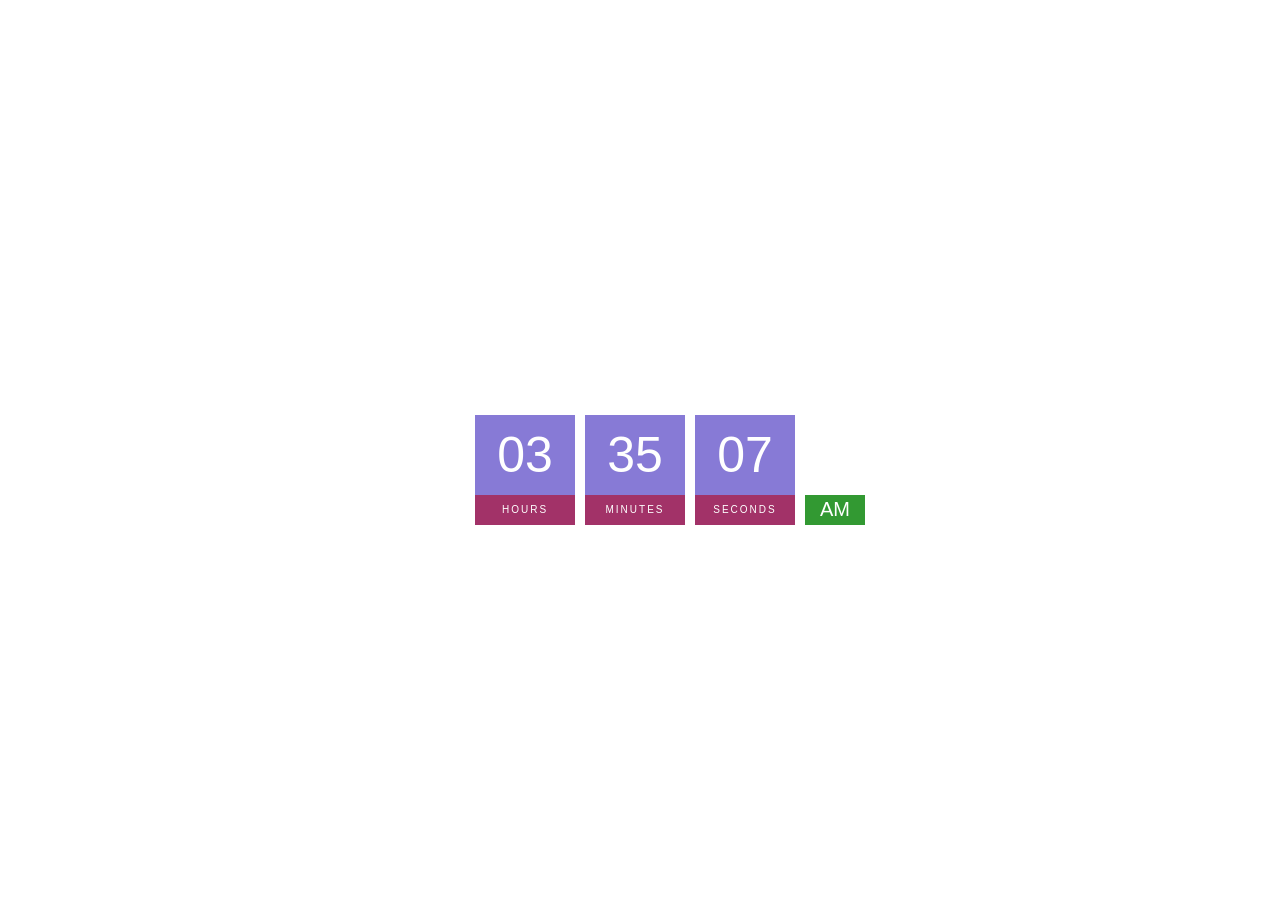
==== index.html @ 1e29483b "Add files via upload" ====
<!DOCTYPE html>
<html lang="en">

<head>
    <meta charset="UTF-8">
    <meta http-equiv="X-UA-Compatible" content="IE=edge">
    <meta name="viewport" content="width= , initial-scale=1.0">
    <title>Digital-clock</title>
    <link rel="stylesheet" href="style.css">
</head>

<body>
    <h2>Digital clock</h2>
    <div class="clock">
        <div>
            <span id="hour">00</span>
            <span class="text">Hours</span>
        </div>

        <div>
            <span id="minutes">00</span>
            <span class="text">Minutes</span>
        </div>

        <div>
            <span id="seconds">00</span>
            <span class="text">Seconds</span>
        </div>

        <div>
            <span id="ampm">AM</span>
        </div>

    </div>
    <script src="index.js"></script>
</body>

</html>
---- style.css ----
body{
    margin: 0;
    font-family: sans-serif;
    display: flex;
    flex-direction: column;
    align-items: center;
    height: 100vh;
    justify-content: center;
    background: url("https://images.unsplash.com/photo-1614597396930-cd6760b99f7c?ixlib=rb-1.2.1&ixid=MnwxMjA3fDB8MHxwaG90by1wYWdlfHx8fGVufDB8fHx8&auto=format&fit=crop&w=387&q=80");
    background-size: Cover;
    overflow: hidden;
}
    h2{
        text-transform: uppercase;
        letter-spacing:4px;
        font-size: 14px;
        text-align: center;
        color: white;
    }
    .clock {
      display: flex;
    }

    .clock div {
     margin: 5px;
     position: relative;
    }

    .clock span{
        width: 100px;
        height: 80px;
        background: slateblue;
        opacity: .8;
        color: white;
        display: flex;
        justify-content: center;
        align-items: center;
        font-size:50px;
        text-shadow: 2px 2px 4px rgba (0,0,0,0.3);

    }

      .clock .text{
        height: 30px;
        font-size: 10px;
        text-transform: uppercase;
        letter-spacing: 2px;
        background: rgb(139, 0, 67);
        opacity: 0.8;
      }
      .clock #ampm{
        bottom: 0;
        position: absolute;
        width: 60px;
        height: 30px;
        font-size: 20px;
        background: green;
      }
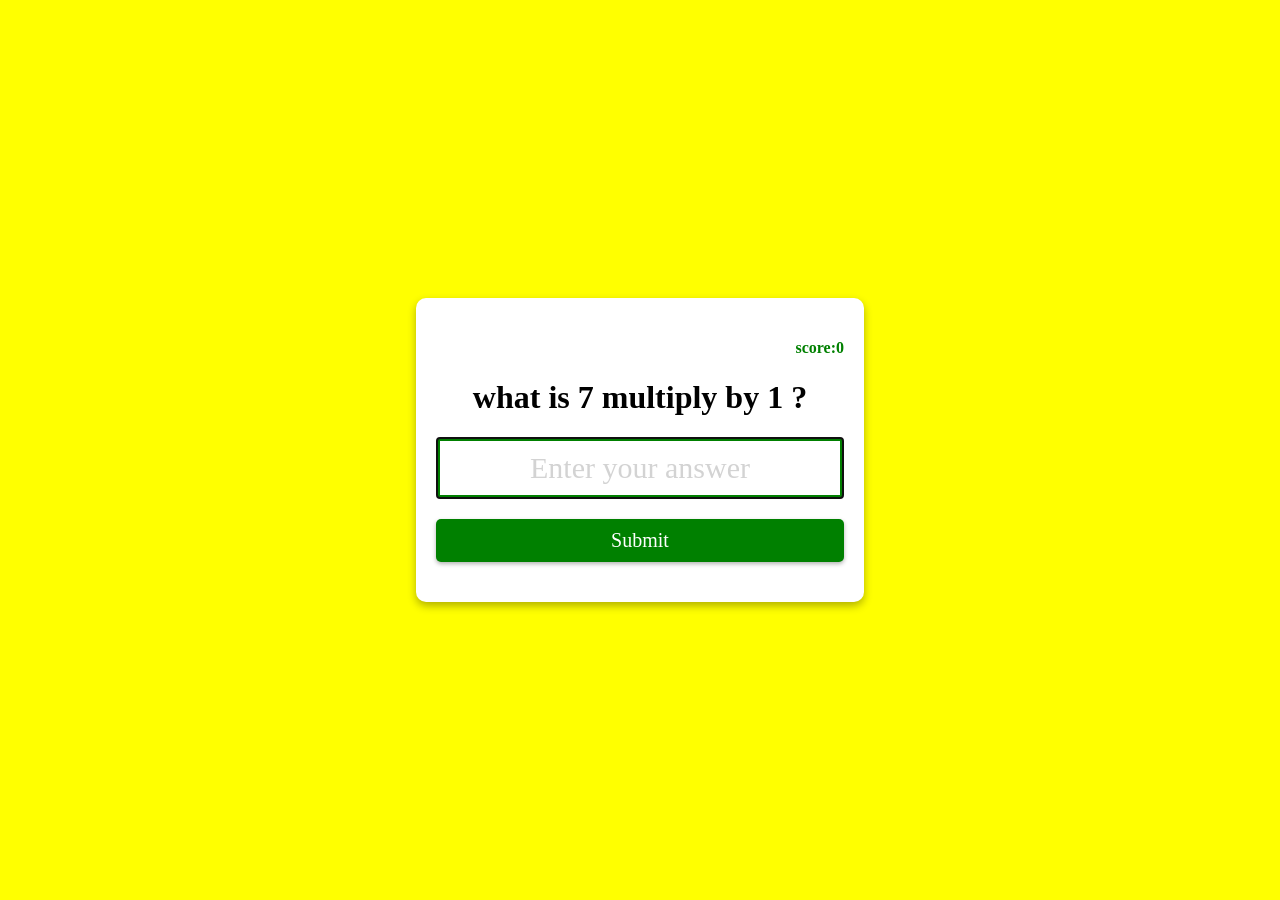
==== commit 90468926: "Add files via upload" ====
--- a/index.html
+++ b/index.html
@@ -4,35 +4,23 @@
 <head>
     <meta charset="UTF-8">
     <meta http-equiv="X-UA-Compatible" content="IE=edge">
-    <meta name="viewport" content="width= , initial-scale=1.0">
-    <title>Digital-clock</title>
+    <meta name="viewport" content="width=device-width, initial-scale=1.0">
+    <title>Multiplication App</title>
     <link rel="stylesheet" href="style.css">
 </head>
 
 <body>
-    <h2>Digital clock</h2>
-    <div class="clock">
-        <div>
-            <span id="hour">00</span>
-            <span class="text">Hours</span>
-        </div>
+    <form class="form" id="form">
+        <h4 class="score" id="score">score:0</h4>
+        <h1 id="question"> What is 1 multiply by 1?</h1>
+        <input type="text" class="input" id="input" placeholder="Enter your answer" autofocus autocomplete="off">
+        <button type="submit" class="btn">Submit</button>
 
-        <div>
-            <span id="minutes">00</span>
-            <span class="text">Minutes</span>
-        </div>
 
-        <div>
-            <span id="seconds">00</span>
-            <span class="text">Seconds</span>
-        </div>
 
-        <div>
-            <span id="ampm">AM</span>
-        </div>
-
-    </div>
-    <script src="index.js"></script>
+    </form>
+    <script src="index.js
+    "></script>
 </body>
 
 </html>
--- a/style.css
+++ b/style.css
@@ -1,58 +1,65 @@
-body{
-    margin: 0;
-    font-family: sans-serif;
+body {
+    margin: 0px;
     display: flex;
-    flex-direction: column;
+    justify-content: center;
+    height: 100vh;
     align-items: center;
-    height: 100vh;
-    justify-content: center;
-    background: url("https://images.unsplash.com/photo-1614597396930-cd6760b99f7c?ixlib=rb-1.2.1&ixid=MnwxMjA3fDB8MHxwaG90by1wYWdlfHx8fGVufDB8fHx8&auto=format&fit=crop&w=387&q=80");
-    background-size: Cover;
-    overflow: hidden;
+    text-align: center;
+    background-color: yellow;
+    font-family: cursive;
+
 }
-    h2{
-        text-transform: uppercase;
-        letter-spacing:4px;
-        font-size: 14px;
-        text-align: center;
-        color: white;
-    }
-    .clock {
-      display: flex;
-    }
 
-    .clock div {
-     margin: 5px;
-     position: relative;
-    }
+.form {
+    background-color: white;
+    padding: 20px;
+    box-shadow: 0 4px 8px rgba(0, 0, 0, 0.3);
+    margin: 10px;
+    border-radius: 10px;
 
-    .clock span{
-        width: 100px;
-        height: 80px;
-        background: slateblue;
-        opacity: .8;
-        color: white;
-        display: flex;
-        justify-content: center;
-        align-items: center;
-        font-size:50px;
-        text-shadow: 2px 2px 4px rgba (0,0,0,0.3);
+}
 
-    }
+.input {
+    width: 100%;
+    display: block;
+    box-sizing: border-box;
+    font-size:30px;
+    text-align: center;
+    padding:10px;
+    border:solid 4px green;
+    color:green;
 
-      .clock .text{
-        height: 30px;
-        font-size: 10px;
-        text-transform: uppercase;
-        letter-spacing: 2px;
-        background: rgb(139, 0, 67);
-        opacity: 0.8;
-      }
-      .clock #ampm{
-        bottom: 0;
-        position: absolute;
-        width: 60px;
-        height: 30px;
-        font-size: 20px;
-        background: green;
-      }+}
+
+.input::placeholder{
+    color:lightgray;
+    font-family:cursive;
+
+}
+
+.btn{
+    background-color: green;
+    color:white;
+    border:none;
+    display:block;
+    width:100%;
+    padding:10px;
+    font-size:20px;
+    font-family: cursive;
+    margin:20px 0;
+    border-radius:5px;
+    box-shadow:0 2px 4px rgba(0, 0, 0, 0.3);
+    cursor: pointer;
+
+}
+
+.btn:hover{
+    filter:  brightness(.9);
+
+}
+
+.score{
+    color:green;
+    text-align: right;
+    
+}
